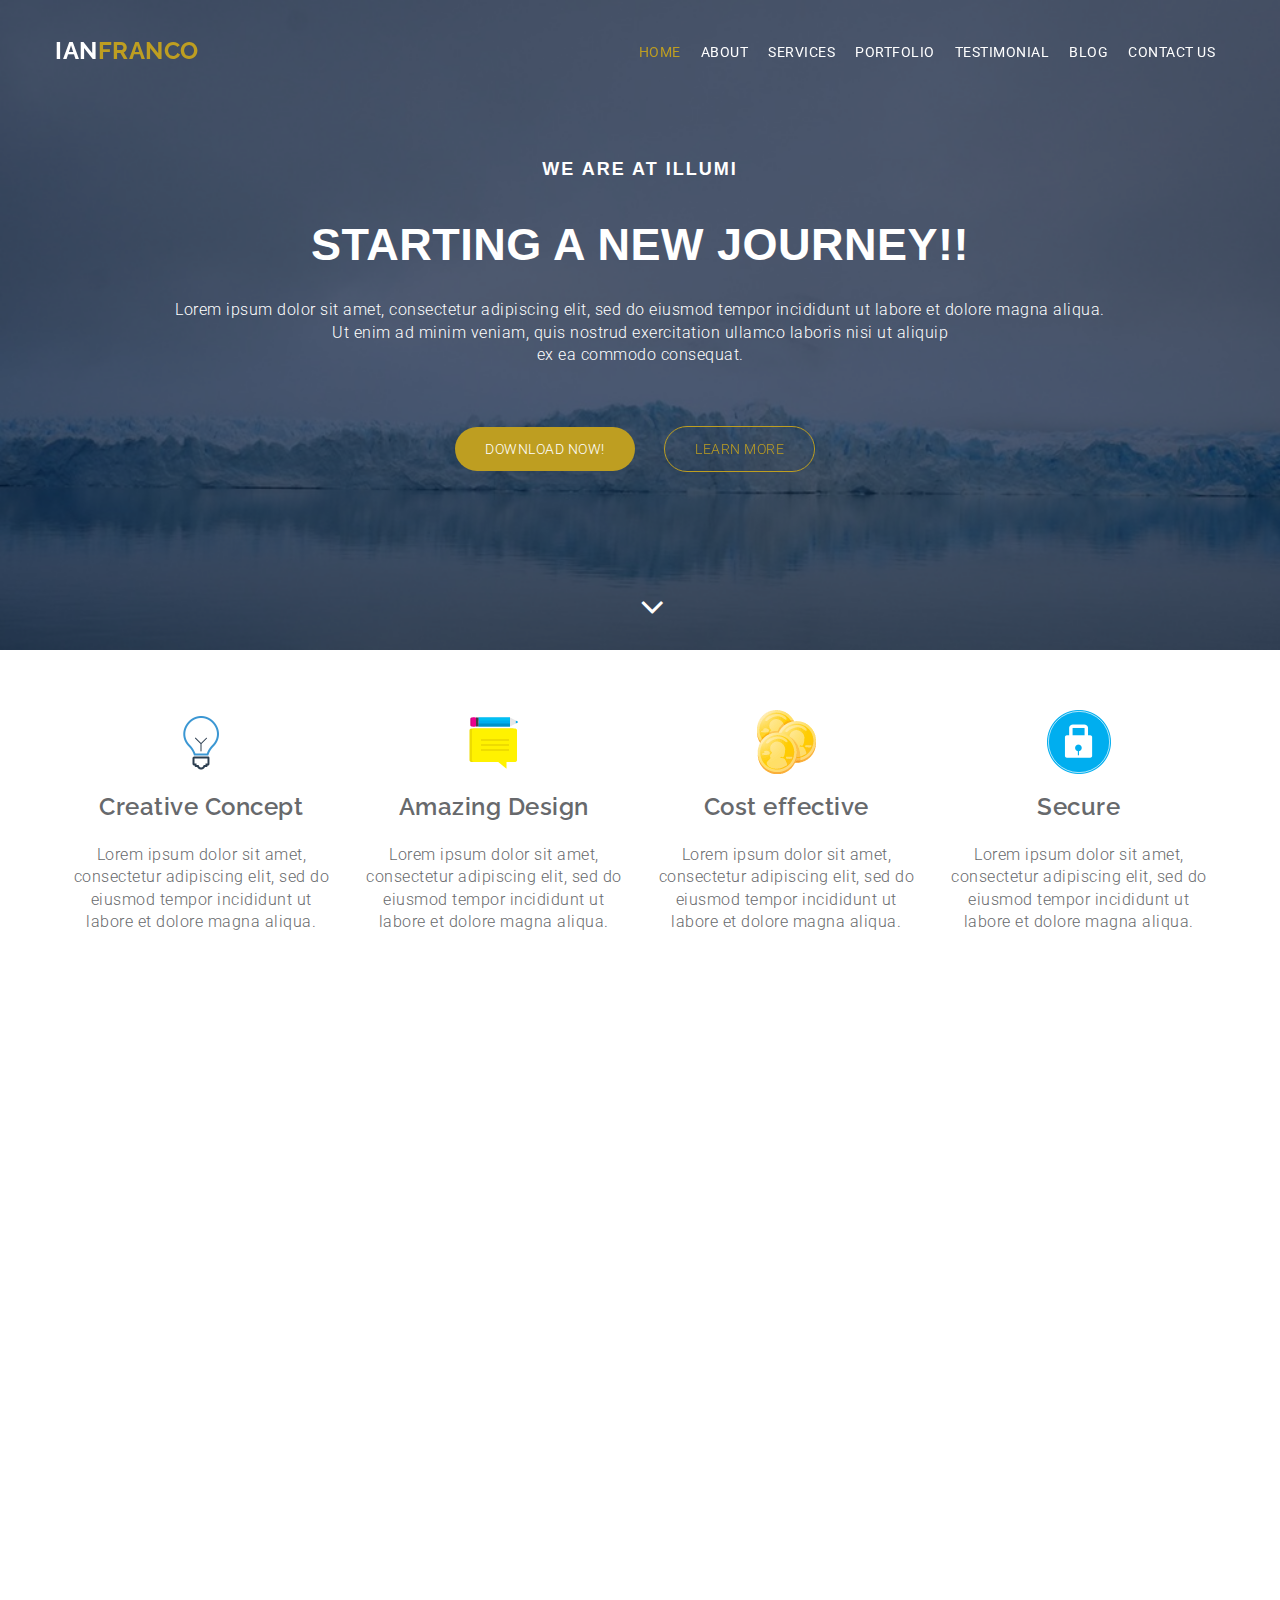
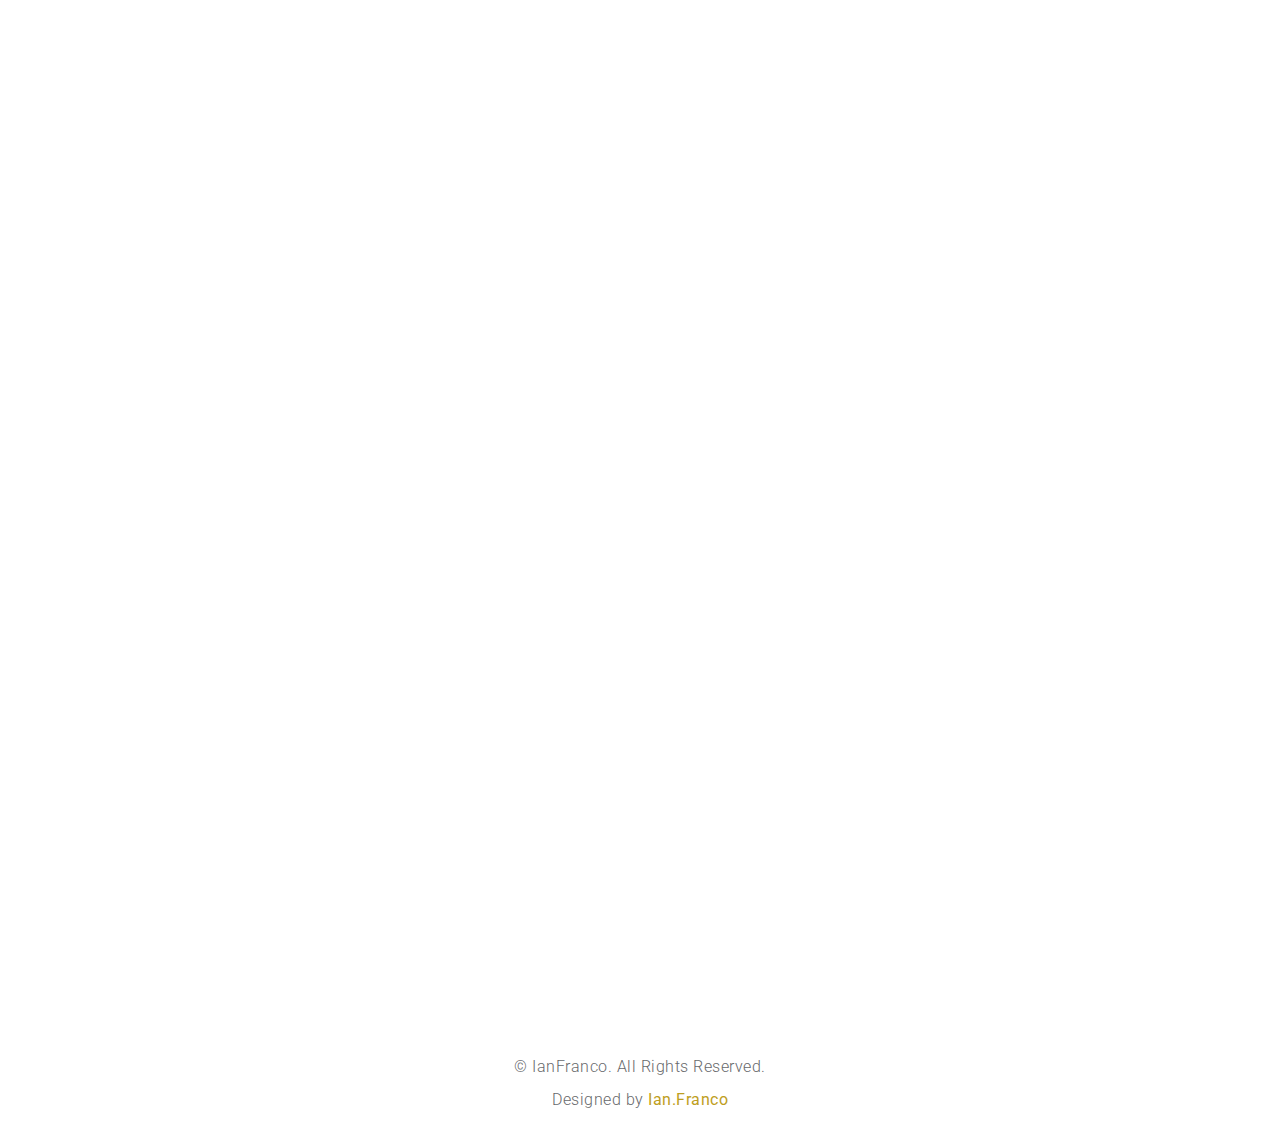
==== index.html @ 3756b863 "Se agrega el proyecto" ====
<!DOCTYPE html>
<html lang="en">

<head>
  <meta charset="utf-8">
  <meta name="viewport" content="width=device-width, initial-scale=1">
  <title>PLANTILLA | WEB 66</title>
  <meta name="description" content="">
  <meta name="keywords" content="">

  
  <meta property="og:title" content="">
  <meta property="og:image" content="">
  <meta property="og:url" content="">
  <meta property="og:site_name" content="">
  <meta property="og:description" content="">

  <!-- Twitter Cards integration: https://dev.twitter.com/cards/  -->
  <meta name="twitter:card" content="summary">
  <meta name="twitter:site" content="">
  <meta name="twitter:title" content="">
  <meta name="twitter:description" content="">
  <meta name="twitter:image" content="">

  <link rel="stylesheet" type="text/css" href="https://fonts.googleapis.com/css?family=Roboto:400,300|Raleway:300,400,900,700italic,700,300,600">
  <link rel="stylesheet" type="text/css" href="css/jquery.bxslider.css">
  <link rel="stylesheet" type="text/css" href="css/font-awesome.min.css">
  <link rel="stylesheet" type="text/css" href="css/bootstrap.min.css">
  <link rel="stylesheet" type="text/css" href="css/animate.css">
  <link rel="stylesheet" type="text/css" href="css/style.css">
 
</head>

<body>

  <div class="loader"></div>
  <div id="myDiv">
    <!--HEADER-->
    <div class="header">
      <div class="bg-color">
        <header id="main-header">
          <nav class="navbar navbar-default navbar-fixed-top">
            <div class="container">
              <div class="navbar-header">
                <button type="button" class="navbar-toggle" data-toggle="collapse" data-target="#myNavbar">
                <span class="icon-bar"></span>
                <span class="icon-bar"></span>
                <span class="icon-bar"></span>
              </button>
                <a class="navbar-brand" href="#">Ian<span class="logo-dec">Franco</span></a>
              </div>
              <div class="collapse navbar-collapse" id="myNavbar">
                <ul class="nav navbar-nav navbar-right">
                  <li class="active"><a href="#main-header">Home</a></li>
                  <li class=""><a href="#feature">About</a></li>
                  <li class=""><a href="#service">Services</a></li>
                  <li class=""><a href="#portfolio">Portfolio</a></li>
                  <li class=""><a href="#testimonial">Testimonial</a></li>
                  <li class=""><a href="#blog">Blog</a></li>
                  <li class=""><a href="#contact">Contact Us</a></li>
                </ul>
              </div>
            </div>
          </nav>
        </header>
        <div class="wrapper">
          <div class="container">
            <div class="row">
              <div class="banner-info text-center wow fadeIn delay-05s">
                <h1 class="bnr-title">We are at illu<span>MI</span></h1>
                <h2 class="bnr-sub-title">Starting a new journey!!</h2>
                <p class="bnr-para">Lorem ipsum dolor sit amet, consectetur adipiscing elit, sed do eiusmod tempor incididunt ut labore et dolore magna aliqua.<br> Ut enim ad minim veniam, quis nostrud exercitation ullamco laboris nisi ut aliquip <br>ex ea commodo consequat.</p>
                <div class="brn-btn">
                  <a href="#" class="btn btn-download">Download now!</a>
                  <a href="#" class="btn btn-more">Learn More</a>
                </div>
                <div class="overlay-detail">
                  <a href="#feature"><i class="fa fa-angle-down"></i></a>
                </div>
              </div>
            </div>
          </div>
        </div>
      </div>
    </div>
    <!--/ HEADER-->
    <!---->
    <section id="feature" class="section-padding wow fadeIn delay-05s">
      <div class="container">
        <div class="row">
          <div class="col-md-3 col-sm-6 col-xs-12">
            <div class="wrap-item text-center">
              <div class="item-img">
                <img src="img/ser01.png">
              </div>
              <h3 class="pad-bt15">Creative Concept</h3>
              <p>Lorem ipsum dolor sit amet, consectetur adipiscing elit, sed do eiusmod tempor incididunt ut labore et dolore magna aliqua.</p>
            </div>
          </div>
          <div class="col-md-3 col-sm-6 col-xs-12">
            <div class="wrap-item text-center">
              <div class="item-img">
                <img src="img/ser02.png">
              </div>
              <h3 class="pad-bt15">Amazing Design</h3>
              <p>Lorem ipsum dolor sit amet, consectetur adipiscing elit, sed do eiusmod tempor incididunt ut labore et dolore magna aliqua.</p>
            </div>
          </div>
          <div class="col-md-3 col-sm-6 col-xs-12">
            <div class="wrap-item text-center">
              <div class="item-img">
                <img src="img/ser03.png">
              </div>
              <h3 class="pad-bt15">Cost effective</h3>
              <p>Lorem ipsum dolor sit amet, consectetur adipiscing elit, sed do eiusmod tempor incididunt ut labore et dolore magna aliqua.</p>
            </div>
          </div>
          <div class="col-md-3 col-sm-6 col-xs-12">
            <div class="wrap-item text-center">
              <div class="item-img">
                <img src="img/ser04.png">
              </div>
              <h3 class="pad-bt15">Secure</h3>
              <p>Lorem ipsum dolor sit amet, consectetur adipiscing elit, sed do eiusmod tempor incididunt ut labore et dolore magna aliqua.</p>
            </div>
          </div>
        </div>
      </div>
    </section>
    <!---->
    <!---->
    <section id="service" class="section-padding wow fadeInUp delay-05s">
      <div class="container">
        <div class="row">
          <div class="col-md-12 text-center">
            <h2 class="service-title pad-bt15">What We Do?</h2>
            <p class="sub-title pad-bt15">Lorem ipsum dolor sit amet, consectetur adipiscing elit, sed do eiusmod<br>tempor incididunt ut labore et dolore magna aliqua.</p>
            <hr class="bottom-line">
          </div>
          <div class="col-md-3 col-sm-6 col-xs-12">
            <div class="service-item">
              <h3><span>D</span>esign And Developement</h3>
              <p>Lorem ipsum dolor sit amet, consectetur adipiscing elit, sed do eiusmod tempor incididunt ut labore et dolore magna aliqua.</p>
              <a href="">learn more...</a>
            </div>
          </div>
          <div class="col-md-3 col-sm-6 col-xs-12">
            <div class="service-item">
              <h3><span>W</span>ebsite Maintenance</h3>
              <p>Lorem ipsum dolor sit amet, consectetur adipiscing elit, sed do eiusmod tempor incididunt ut labore et dolore magna aliqua.</p>
              <a href="">learn more...</a>
            </div>
          </div>
          <div class="col-md-3 col-sm-6 col-xs-12">
            <div class="service-item">
              <h3><span>S</span>eo Optimization</h3>
              <p>Lorem ipsum dolor sit amet, consectetur adipiscing elit, sed do eiusmod tempor incididunt ut labore et dolore magna aliqua.</p>
              <a href="">learn more...</a>
            </div>
          </div>
          <div class="col-md-3 col-sm-6 col-xs-12">
            <div class="service-item">
              <h3><span>D</span>igital Marketing</h3>
              <p>Lorem ipsum dolor sit amet, consectetur adipiscing elit, sed do eiusmod tempor incididunt ut labore et dolore magna aliqua.</p>
              <a href="">Learn more...</a>
            </div>
          </div>
        </div>
      </div>
    </section>
    <!---->
    <!---->
    <!---->
    <!---->
    <section id="portfolio" class="section-padding wow fadeInUp delay-05s">
      <div class="container">
        <div class="row">
          <div class="col-md-12 text-center">
            <h2 class="service-title pad-bt15">Our Recent Works</h2>
            <p class="sub-title pad-bt15">Lorem ipsum dolor sit amet, consectetur adipiscing elit, sed do eiusmod<br>tempor incididunt ut labore et dolore magna aliqua.</p>
            <hr class="bottom-line">
          </div>
          <div class="col-md-4 col-sm-6 col-xs-12 portfolio-item padding-right-zero mr-btn-15">
            <figure>
              <img src="img/port01.jpg" class="img-responsive">
              <figcaption>
                <h2>Project For Everyone</h2>
                <p>Lorem ipsum dolor sit amet, consectetur adipiscing elit, sed do eiusmod tempor incididunt ut labore et dolore magna aliqua. Ut enim ad minim veniam, quis nost.</p>
              </figcaption>
            </figure>
          </div>
          <div class="col-md-4 col-sm-6 col-xs-12 portfolio-item padding-right-zero mr-btn-15">
            <figure>
              <img src="img/port02.jpg" class="img-responsive">
              <figcaption>
                <h2>Project For Everyone</h2>
                <p>Lorem ipsum dolor sit amet, consectetur adipiscing elit, sed do eiusmod tempor incididunt ut labore et dolore magna aliqua. Ut enim ad minim veniam, quis nost.</p>
              </figcaption>
            </figure>
          </div>
          <div class="col-md-4 col-sm-6 col-xs-12 portfolio-item padding-right-zero mr-btn-15">
            <figure>
              <img src="img/port03.jpg" class="img-responsive">
              <figcaption>
                <h2>Project For Everyone</h2>
                <p>Lorem ipsum dolor sit amet, consectetur adipiscing elit, sed do eiusmod tempor incididunt ut labore et dolore magna aliqua. Ut enim ad minim veniam, quis nost.</p>
              </figcaption>
            </figure>
          </div>
          <div class="col-md-4 col-sm-6 col-xs-12 portfolio-item padding-right-zero mr-btn-15">
            <figure>
              <img src="img/port04.jpg" class="img-responsive">
              <figcaption>
                <h2>Project For Everyone</h2>
                <p>Lorem ipsum dolor sit amet, consectetur adipiscing elit, sed do eiusmod tempor incididunt ut labore et dolore magna aliqua. Ut enim ad minim veniam, quis nost.</p>
              </figcaption>
            </figure>
          </div>
          <div class="col-md-4 col-sm-6 col-xs-12 portfolio-item padding-right-zero mr-btn-15">
            <figure>
              <img src="img/port05.jpg" class="img-responsive">
              <figcaption>
                <h2>Project For Everyone</h2>
                <p>Lorem ipsum dolor sit amet, consectetur adipiscing elit, sed do eiusmod tempor incididunt ut labore et dolore magna aliqua. Ut enim ad minim veniam, quis nost.</p>
              </figcaption>
            </figure>
          </div>
          <div class="col-md-4 col-sm-6 col-xs-12 portfolio-item padding-right-zero mr-btn-15">
            <figure>
              <img src="img/port06.jpg" class="img-responsive">
              <figcaption>
                <h2>Project For Everyone</h2>
                <p>Lorem ipsum dolor sit amet, consectetur adipiscing elit, sed do eiusmod tempor incididunt ut labore et dolore magna aliqua. Ut enim ad minim veniam, quis nost.</p>
              </figcaption>
            </figure>
          </div>
        </div>
      </div>
    </section>
    <!---->
    <!---->
    <section id="testimonial" class="wow fadeInUp delay-05s">
      <div class="bg-testicolor">
        <div class="container section-padding">
          <div class="row">
            <div class="testimonial-item">
              <ul class="bxslider">
                <li>
                  <blockquote>
                    <img src="img/thumb.png" class="img-responsive">
                    <p>Come a day there won't be room for naughty men like us to slip about at all. This job goes south, there well may not be another. </p>
                  </blockquote>
                  <small>Shaun Paul, Client</small>
                </li>
                <li>
                  <blockquote>
                    <img src="img/thumb.png" class="img-responsive">
                    <p>So here is us, on the raggedy edge. Don't push me, and I won't push you. </p>
                  </blockquote>
                  <small>Marry Smith, Client</small>
                </li>
                <li>
                  <blockquote>
                    <img src="img/thumb.png" class="img-responsive">
                    <p>Come a day there won't be room for naughty men like us to slip about at all. This job goes south, there well may not be another.</p>
                  </blockquote>
                  <small>Vivek Singh, Client</small>
                </li>
                <li>
                  <blockquote>
                    <img src="img/thumb.png" class="img-responsive">
                    <p>So here is us, on the raggedy edge. Don't push me, and I won't push you.</p>
                  </blockquote>
                  <small>John Doe, Client</small>
                </li>
              </ul>
            </div>
          </div>
        </div>
      </div>
    </section>
    <!---->
    <section id="blog" class="section-padding wow fadeInUp delay-05s">
      <div class="container">
        <div class="row">
          <div class="col-md-12 text-center">
            <h2 class="service-title pad-bt15">Latest from our blog</h2>
            <p class="sub-title pad-bt15">Lorem ipsum dolor sit amet, consectetur adipiscing elit, sed do eiusmod<br>tempor incididunt ut labore et dolore magna aliqua.</p>
            <hr class="bottom-line">
          </div>
          <div class="col-md-4 col-sm-6 col-xs-12">
            <div class="blog-sec">
              <div class="blog-img">
                <a href="">
                  <img src="img/blog01.jpg" class="img-responsive">
                </a>
              </div>
              <div class="blog-info">
                <h2>This is Lorem ipsum heading.</h2>
                <div class="blog-comment">
                  <p>Posted In: <span>Legal Advice</span></p>
                  <p>
                    <span><a href="#"><i class="fa fa-comments"></i></a> 15</span>
                    <span><a href="#"><i class="fa fa-eye"></i></a> 11</span></p>
                </div>
                <p>We cannot expect people to have respect for laws and orders until we teach respect to those we have entrusted to enforce those laws all the time. we always want to help people cordially.</p>
                <a href="" class="read-more">Read more →</a>
              </div>
            </div>
          </div>
          <div class="col-md-4 col-sm-6 col-xs-12">
            <div class="blog-sec">
              <div class="blog-img">
                <a href="">
                  <img src="img/blog02.jpg" class="img-responsive">
                </a>
              </div>
              <div class="blog-info">
                <h2>This is Lorem ipsum heading.</h2>
                <div class="blog-comment">
                  <p>Posted In: <span>Legal Advice</span></p>
                  <p>
                    <span><a href="#"><i class="fa fa-comments"></i></a> 15</span>
                    <span><a href="#"><i class="fa fa-eye"></i></a> 11</span></p>
                </div>
                <p>We cannot expect people to have respect for laws and orders until we teach respect to those we have entrusted to enforce those laws all the time. we always want to help people cordially.</p>
                <a href="" class="read-more">Read more →</a>
              </div>
            </div>
          </div>
          <div class="col-md-4 col-sm-6 col-xs-12">
            <div class="blog-sec">
              <div class="blog-img">
                <a href="">
                  <img src="img/blog03.jpg" class="img-responsive">
                </a>
              </div>
              <div class="blog-info">
                <h2>This is Lorem ipsum heading.</h2>
                <div class="blog-comment">
                  <p>Posted In: <span>Legal Advice</span></p>
                  <p>
                    <span><a href="#"><i class="fa fa-comments"></i></a> 15</span>
                    <span><a href="#"><i class="fa fa-eye"></i></a> 11</span></p>
                </div>
                <p>We cannot expect people to have respect for laws and orders until we teach respect to those we have entrusted to enforce those laws all the time. we always want to help people cordially.</p>
                <a href="" class="read-more">Read more →</a>
              </div>
            </div>
          </div>
        </div>
      </div>
    </section>
    <!---->
    <section id="contact" class="section-padding wow fadeInUp delay-05s">
      <div class="container">
        <div class="row">
          <div class="col-md-12 text-center white">
            <h2 class="service-title pad-bt15">Keep in touch with us</h2>
            <p class="sub-title pad-bt15">Lorem ipsum dolor sit amet, consectetur adipiscing elit, sed do eiusmod<br>tempor incididunt ut labore et dolore magna aliqua.</p>
            <hr class="bottom-line white-bg">
          </div>
          <div class="col-md-6 col-sm-6 col-xs-12">
            <div class="loction-info white">
              <p><i class="fa fa-map-marker fa-fw pull-left fa-2x"></i>A99 Adam Street<br>Texas, TX 555072</p>
              <p><i class="fa fa-envelope-o fa-fw pull-left fa-2x"></i>cosnsultas@illumi.com</p>
              <p><i class="fa fa-phone fa-fw pull-left fa-2x"></i>+41 5787 2323</p>
            </div>
          </div>
          <div class="col-md-6 col-sm-6 col-xs-12">
            <div class="contact-form">
              <div id="sendmessage">Your message has been sent. Thank you!</div>
              <div id="errormessage"></div>
              <form action="" method="post" role="form" class="contactForm">
                <div class="col-md-6 padding-right-zero">
                  <div class="form-group">
                    <input type="text" name="name" class="form-control" id="name" placeholder="Your Name" data-rule="minlen:4" data-msg="Please enter at least 4 chars" />
                    <div class="validation"></div>
                  </div>
                </div>
                <div class="col-md-6">
                  <div class="form-group">
                    <input type="email" class="form-control" name="email" id="email" placeholder="Your Email" data-rule="email" data-msg="Please enter a valid email" />
                    <div class="validation"></div>
                  </div>
                </div>
                <div class="col-md-12">
                  <div class="form-group">
                    <input type="text" class="form-control" name="subject" id="subject" placeholder="Subject" data-rule="minlen:4" data-msg="Please enter at least 8 chars of subject" />
                    <div class="validation"></div>
                  </div>
                </div>
                <div class="col-md-12">
                  <div class="form-group">
                    <textarea class="form-control" name="message" rows="5" data-rule="required" data-msg="Please write something for us" placeholder="Message"></textarea>
                    <div class="validation"></div>
                  </div>
                  <button type="submit" class="btn btn-primary btn-submit">SEND NOW</button>
                </div>
              </form>

            </div>
          </div>
        </div>
      </div>
    </section>
    <!---->
    <!---->
    <footer id="footer">
      <div class="container">
        <div class="row text-center">
          <p>&copy; IanFranco. All Rights Reserved.</p>
          <div class="credits">
        
            Designed by <a href="https://www.instagram.com/ian.franco._/">Ian.Franco</a>
          </div>
        </div>
      </div>
    </footer>
    <!---->
  </div>
  <script src="js/jquery.min.js"></script>
  <script src="js/jquery.easing.min.js"></script>
  <script src="js/bootstrap.min.js"></script>
  <script src="js/wow.js"></script>
  <script src="js/jquery.bxslider.min.js"></script>
  <script src="js/custom.js"></script>
  <script src="contactform/contactform.js"></script>

</body>
</html>
---- css/style.css ----
body {
	line-height: 1.4;
	font-family: 'Roboto', sans-serif;
    color: #67696c;
    font-size: 16px;
    font-weight: 300;
    letter-spacing: 0.5px;
    overflow-x: hidden;
}
ol, ul {
	list-style: none;
}
blockquote, q {
	quotes: none;
}
blockquote:before, blockquote:after,
q:before, q:after {
	content: '';
	content: none;
}
table {
	border-collapse: collapse;
	border-spacing: 0;
}
h1, h2, h3, h4, h5, h6{
    font-family: 'Raleway', sans-serif;
    font-weight: 600;
}
.section-padding
{
    padding: 60px 0px;
}
#loader {
  position: absolute;
  left: 50%;
  top: 50%;
  z-index: 1;
  width: 150px;
  height: 150px;
  margin: -75px 0 0 -75px;
  border: 16px solid #f3f3f3;
  border-radius: 50%;
  border-top: 16px solid #3498db;
  width: 120px;
  height: 120px;
  -webkit-animation: spin 2s linear infinite;
  animation: spin 2s linear infinite;
}

@-webkit-keyframes spin {
  0% { -webkit-transform: rotate(0deg); }
  100% { -webkit-transform: rotate(360deg); }
}

@keyframes spin {
  0% { transform: rotate(0deg); }
  100% { transform: rotate(360deg); }
}

/* Add animation to "page content" */
.animate-bottom {
  position: relative;
  -webkit-animation-name: animatebottom;
  -webkit-animation-duration: 1s;
  animation-name: animatebottom;
  animation-duration: 1s
}

@-webkit-keyframes animatebottom {
  from { bottom:-100px; opacity:0 } 
  to { bottom:0px; opacity:1 }
}

@keyframes animatebottom { 
  from{ bottom:-100px; opacity:0 } 
  to{ bottom:0; opacity:1 }
}

/***********************************
************************************
HEADER 
************************************
***********************************/
.header{
    background: url('../img/bg-banner02.jpg') no-repeat fixed;
    background-size: cover;
    min-height: 650px;
    position: relative;
}
.bg-color
{
    background-color: rgba(0, 0, 0, 0.5);
    min-height: 650px;
}
#main-header
{
}
.navbar-default {
    background-color: transparent;
    border:0px;
    padding: 20px 0; 
    transition: all 0.3s;
}

.navbar-default .navbar-brand:focus, .navbar-default .navbar-brand:hover
{
    color: #002F2F;
}

.top-nav-collapse {
    padding: 0; 
    background: rgba(64,75,97, 0.9);
}

.logo-dec
{
    color: #be9e21;
}
.navbar-default .navbar-brand {
    color: #fff;
    font-family: 'Raleway', sans-serif;
    font-weight: 700;
}
.navbar-default .navbar-brand:hover, .navbar-default .navbar-brand:focus
{
    color: #fff;
}
.navbar-brand {
    padding: 0px;
    font-size: 24px;
    text-transform: uppercase;
    padding: 15px 0px;
    margin-top: 6px;
}
.navbar-default .navbar-nav > li > a
{
    padding: 5px 10px;
    font-size: 14px;
    line-height: 54px;
    font-weight: 400;
    text-transform: uppercase;
    background: transparent;
    color: #fff;
    -webkit-transition: color 0.2s ease-out;
    transition: color 0.2s ease-out;
}
.navbar-default .navbar-nav > .active > a, .navbar-default .navbar-nav > .active > a:focus, .navbar-default .navbar-nav > .active > a:hover {
    color: #be9e21;
    background-color: transparent;
}
.navbar-default .navbar-nav > li > a:focus, .navbar-default .navbar-nav > li > a:hover {
    background-color: transparent;
    color: #be9e21;
}
.banner-info
{
    padding-top: 140px;
    color: #fff;
}
.bnr-title, .bnr-sub-title
{
    font-family: 'Fira Sans', sans-serif;
}
h1.bnr-title
{
    font-size: 18px;
    text-transform: uppercase;
    letter-spacing: 2px;
}
h2.bnr-sub-title
{
    font-size: 45px;
    text-transform: uppercase;
    padding: 20px 0px;
    font-weight: 700;
}
.bnr-para
{
    font-weight: 300;
}
.btn-download, .btn-more, .btn-download:hover, .btn-download:focus, .btn-more:focus
{
    text-transform: uppercase;
    margin-top: 50px;
    color: #fff;
    border: 0;
    font-size: 14px;
    font-weight: 300;
    line-height: 24px;
    padding: 10px 30px;
    border-radius: 60px;
    margin: 50px 10px 0 0;
    outline: none !important;
    -webkit-backface-visibility: hidden;
    backface-visibility: hidden;
    transition: all 0.3s;
}


.btn-download
{
    background-color: #be9e21;
}
.btn-more, .btn-more:focus
{
    margin-left: 15px;
    border: 1px solid #be9e21;
    color: #be9e21;
}

.btn-more:hover {
    background: #be9e21;
    color: #fff;
}

.overlay-detail a i{
   text-align: center;
   position: absolute;
   bottom: 25px;
   font-size: 38px;
   color: #fff;
}
/***********************************
************************************
features
************************************
***********************************/
.title, .service-title
{
    font-family: 'Fira Sans', sans-serif;
    font-size: 35px;
    text-transform: uppercase;
}
.item-img
{
    margin-bottom: 15px;
}
.sub-title
{
    font-size: 20px;
}
.bottom-line
{
    margin-top: 20px;
    margin-bottom: 40px;
    border: 0;
    border-top: 0px;
    height: 3px;
    width: 40px;
    background-color: #BE9E21;
}
.wrap-item h3 {
    font-size: 24px;
    line-height: 25px;
}
.pad-bt15 {
    padding-bottom: 15px;
}
.sec-sub-title
{
    padding-top: 30px;
}
.sec-sub-title {
    font-size: 16px;
    font-weight: bold;
    color: #002F2F;
    text-transform: uppercase;
    margin: 25px 0px;
    line-height: 1.7;
}
#service
{
    background-color: #F3F4F8;
}
ul.service-list li i
{
    color: #002F2F;
    padding-right: 10px;
}
.learn-more, .learn-more:hover, .learn-more:focus {
    height: 50px;
    width: 175px;
    background: #046380;
    display: inline-block;
    text-align: center;
    color: #ffffff;
    line-height: 50px;
    text-transform: uppercase;
    font-size: 16px;
    text-decoration: none;
    margin-right: 10px;
    margin-top: 45px;
    text-decoration: none;
    transition: all 0.3s;
    -webkit-transition: all 0.3s;
}
.visit-portfolio, .visit-portfolio:hover, .visit-portfolio:focus {
    height: 50px;
    width: 175px;
    display: inline-block;
    text-align: center;
    color: #495376;
    line-height: 50px;
    text-transform: uppercase;
    font-size: 16px;
    text-decoration: none;
    border: 1px solid #838aa1;
    margin-top: 45px;
    transition: all 0.3s;
    -webkit-transition: all 0.3s;
}
.bx-wrapper img {
    width: 70px;
    display: inline-block;
    border-radius: 50%;
    border: 5px solid #fff;
    margin-bottom: 15px;
}
.service-item h3 span
{
    opacity: 0.7;
    font-size: 75px;
    line-height: 1;
    text-transform: uppercase;
    letter-spacing: -5px;
    font-weight: 900;
    padding-right: 6px;
}
.service-item h3
{
    font-weight: 700;
}
.service-item p
{
    opacity: 0.6;
    color: inherit;
    padding: 10px 0px;
}
.service-item a
{
    color: #be9e21;
}
.mr-btn-15
{
    margin-bottom: 15px;
}
.padding-right-zero
{
    padding-right: 0px !important;
}
.bx-wrapper {
    margin: 0 auto 35px;
}
.portfolio-item
{
    position:relative;
    overflow:hidden;
}
.portfolio-item figure
{
    margin:0;
    padding:0;
    position:relative;
    cursor:pointer;
}
.portfolio-item figure img {
    display:block;
    position:relative;
    z-index:10;
    margin:-15px 0
}
.portfolio-item figure figcaption {
    display:block;
    position:absolute;
    z-index:5;
    -webkit-box-sizing:border-box;
    -moz-box-sizing:border-box;
    box-sizing:border-box
}
.portfolio-item figure h2 {
    font-family: 'Fira Sans', sans-serif;
    color:#fff;
    font-size:20px;
    text-align:left;
    padding-bottom:15px;
}
.portfolio-item figure p {
    display:block;
    line-height:18px;
    margin:0;
    color:#fff;
    text-align:left
}
.portfolio-item figure figcaption {
    top:0;
    left:0;
    width:100%;
    height:100%;
    padding: 59px 30px;
    background-color: #BE9E21;
    backface-visibility:hidden;
    -webkit-transform:rotateY(-180deg);
    -moz-transform:rotateY(-180deg);
    transform:rotateY(-180deg);
    -webkit-transition:all .5s;
    -moz-transition:all .5s;
    transition:all .5s;
    text-align: center;
}
.portfolio-item figure img {
    backface-visibility:hidden;
    -webkit-transition:all .5s;
    -moz-transition:all .5s;
    transition:all .5s
}
.portfolio-item figure:hover img,figure.hover img {
    -webkit-transform:rotateY(180deg);
    -moz-transform:rotateY(180deg);
    transform:rotateY(180deg)
}
.portfolio-item figure:hover figcaption,figure.hover figcaption {
    -webkit-transform:rotateY(0);
    -moz-transform:rotateY(0);
    transform:rotateY(0)
}
/***********************************
************************************
TESTIMONIAL
************************************
***********************************/
#testimonial
{
    background: url('../img/bg.jpg') no-repeat;
    background-size: cover;
    min-height: 390px;
}
.bg-testicolor{
    background-color: RGBA(73, 84, 105, 0.61);
    min-height: 390px;
}
.white
{
    color: #fff !important;
}
.testimonial-item ul li blockquote {
    font-size: 18px;
    line-height: 32px;
    color: #fff;
    font-weight: 300;
    text-shadow: 1px 1px 2px #333;
    text-align: center;
    display: inline-block;
    width: 100%;
    margin: 20px 0;
    padding: 0 80px;
    position: relative;
    border: 0;
}
.testimonial-item ul li  small {
    font-size: 16px;
    color: #fff;
    font-weight: 400;
    text-shadow: 1px 1px 2px #333;
    text-align: center;
    display: inline-block;
    width: 100%;
}
.bx-viewport
{
    height: 235px !important;
    background-color: transparent !important;
    border: 0px none !important;
    box-shadow: none !important;
}
.testimonial-item ul li blockquote::before {
    content: '“';
    left: 30px;
}
.testimonial-item ul li blockquote::before, .testimonial-item ul li blockquote::after {
    position: absolute;
    font-weight: 300;
    font-size: 3em;
    font-family: Georgia, serif;
    color: #ccc;
    top: 62%;
}
.testimonial-item ul li blockquote::after {
    content: '”';
    right: 30px;
}
/***********************************
************************************
Blog
************************************
***********************************/
.blog-info h2 {
    text-transform: capitalize;
    font-weight: 600;
    font-size: 20px;
    letter-spacing: 1px;
    padding-top: 5px;
}
.blog-comment {
    margin-top: 12px;
    min-height: 30px;
}
.blog-info p, .blog-comment p
{
    color: #949494;
}
.blog-comment p:first-child {
    float: left;
}
.blog-comment p:last-child {
    float: right;
    margin-right: 0;
}
.blog-comment p i
{
    color: #949494;
}
.read-more {
    color: #949494;
    margin-top: 15px;
    display: inline-block;
}
.blog-img
{
    position: relative;
    margin-bottom: 20px;
    overflow: hidden;
}
.blog-img img:hover {
    opacity: 1;
    -webkit-transform: scale(1.05);
    -moz-transform: scale(1.05);
    -ms-transform: scale(1.05);
    -o-transform: scale(1.05);
    transform: scale(1.05);
}
.blog-img img {
    width: 100%;
    opacity: 0.8;
    -webkit-transition: all 0.5s linear;
    -moz-transition: all 0.5s linear;
    -ms-transition: all 0.5s linear;
    -o-transition: all 0.5s linear;
    transition: all 0.5s linear;
}
/***********************************
************************************
contact
************************************
***********************************/
#contact
{
    background-color: rgb(73, 84, 105);
}
.btn-submit, .btn-submit:hover, .btn-submit:focus
{
    background-color: transparent;
    border-radius: 60px;
    color: #be9e21;
    font-weight: 400;
    border: 1px solid #be9e21;
    font-size: 14px;
    padding: 6px 20px;
}
.form-control
{
    background-color: transparent;
    border-radius: 0px;
    color: #be9e21 !important;
    border-color: #be9e21;
}
.form-control:focus {
    border-color: #be9e21;
    outline: 0;
    -webkit-box-shadow: inset 0 1px 1px rgba(0,0,0,.075),0 0 8px rgba(102,175,233,.6);
    box-shadow: inset 0 1px 1px rgba(0,0,0,.075),0 0 8px rgba(102,175,233,.6);
}
.contact-form input.form-control{
    color: #fff;
}

.validation {
    color: red;
    display:none;
    margin: 0 0 20px;
    font-weight:400;
    font-size:13px;
}

#sendmessage {
    color: green;
    border:1px solid green;
    display:none;
    text-align:center;
    padding:15px;
    font-weight:600;
    margin-bottom:15px;
}

#errormessage {
    color: red;
    display:none;
    border:1px solid red;
    text-align:center;
    padding:15px;
    font-weight:600;
    margin-bottom:15px;
}

#sendmessage.show, #errormessage.show, .show {
    display:block;
}

.loction-info p
{
    margin-bottom: 25px;
}
.loction-info p i
{
    color: #be9e21;
}
/***********************************
************************************
contact
************************************
***********************************/
#footer
{
    padding: 20px 0px;
}
.scrollToTop {
    position: fixed;
    bottom: 12px;
    right: 12px;
    width: 42px;
    height: 42px;
    color: #ffffff;
    background: #be9e21;
    font-size: 14px;
    line-height: 42px;
    text-align: center;
    z-index: 100;
    cursor: pointer;
    display: none;
}
.white-bg
{
    background-color: #fff;
}
#footer a{
    color: #be9e21;
    font-weight: 400;
}
/***********************************
************************************
Responsive media queries
************************************
***********************************/
/***********************************
************************************
cta
************************************
***********************************/
.cta {
    background-color: rgb(73, 84, 105);
}
.cta .cta-info {
    
    width: 100%;
    float: left;
    padding: 30px 25px 30px 15px;
    border-radius: 5px;
}
.cta .cta-info .cta-txt h3 {
    font-size: 32px;
    margin-bottom: 10px;
}
.cta .cta-info .cta-btn {
    margin-top: 16px;
    background-color: rgb(190, 158, 33);
    padding: 20px 50px;
    color: #FFF;
    font-size: 22px;
    display: inline-block;
    transition: all 0.5s ease-in 0s;
}
/***********************************
************************************
Responsive media queries
************************************
***********************************/
@media (min-width: 768px) and (max-width: 980px) {
    .service-item, .blog-sec, .wrap-item, .loction-info{
    margin-bottom: 15px;
}
.portfolio-item figure figcaption{
    padding: 55px 30px;
}
.padding-right-zero{
    padding-right: 15px !important;
}
}
@media (min-width: 451px) and (max-width: 767px) {
    .service-item, .blog-sec, .wrap-item, .loction-info{
    margin-bottom: 15px;
}
}
@media (min-width: 20px) and (max-width: 450px) {
.navbar-default .navbar-brand {
    padding-left: 16px;
    margin-top: 0px;
}
.banner-info {
    padding-top: 40px;
}
h1.bnr-title {
    font-size: 16px;
}
h2.bnr-sub-title {
    font-size: 33px;
}
body{
    font-size: 14px;
}
.btn-download, .btn-more, .btn-download:hover, .btn-more:hover, .btn-download:focus, .btn-more:focus {
    font-size: 12px;
    padding: 7px 18px;
}
.wrap-item h3 {
    font-size: 18px;
}
.title, .service-title {
    font-size: 28px;
}
.sub-title {
    font-size: 15px;
}
.service-item, .blog-sec, .wrap-item, .loction-info{
    margin-bottom: 15px;
}
.loction-info{
    padding: 0px 15px;
}
.portfolio-item figure figcaption {
    padding: 30px 30px;
}
.padding-right-zero{
    padding-right: 15px !important;
}
.portfolio-item figure p{
    font-size: 14px;
}
.portfolio-item figure h2{
    font-size: 18px;
}
.testimonial-item ul li blockquote {
    font-size: 14px;
    line-height: 22px;
    margin: 10px 0;
    padding: 0 40px;
}
.navbar-default .navbar-nav > li > a{
    line-height: 22px;
    text-align: center;
}
}
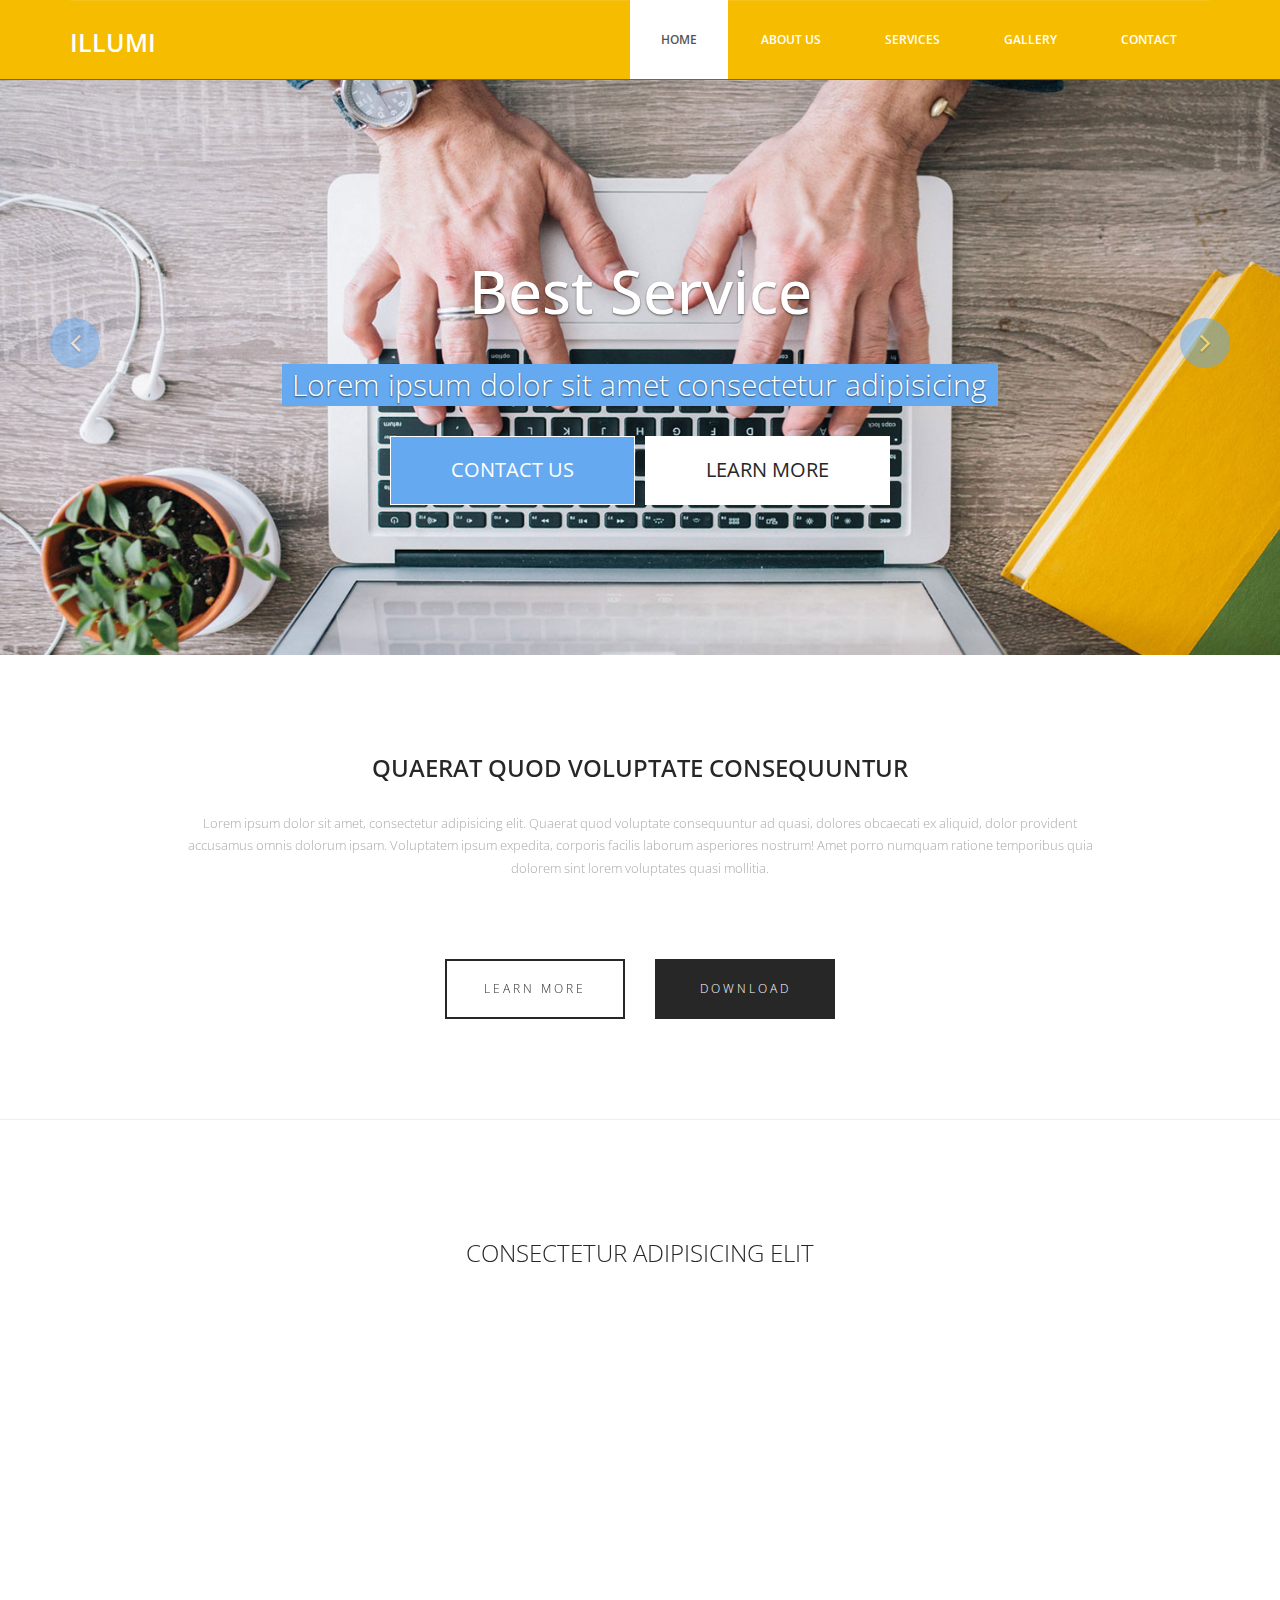
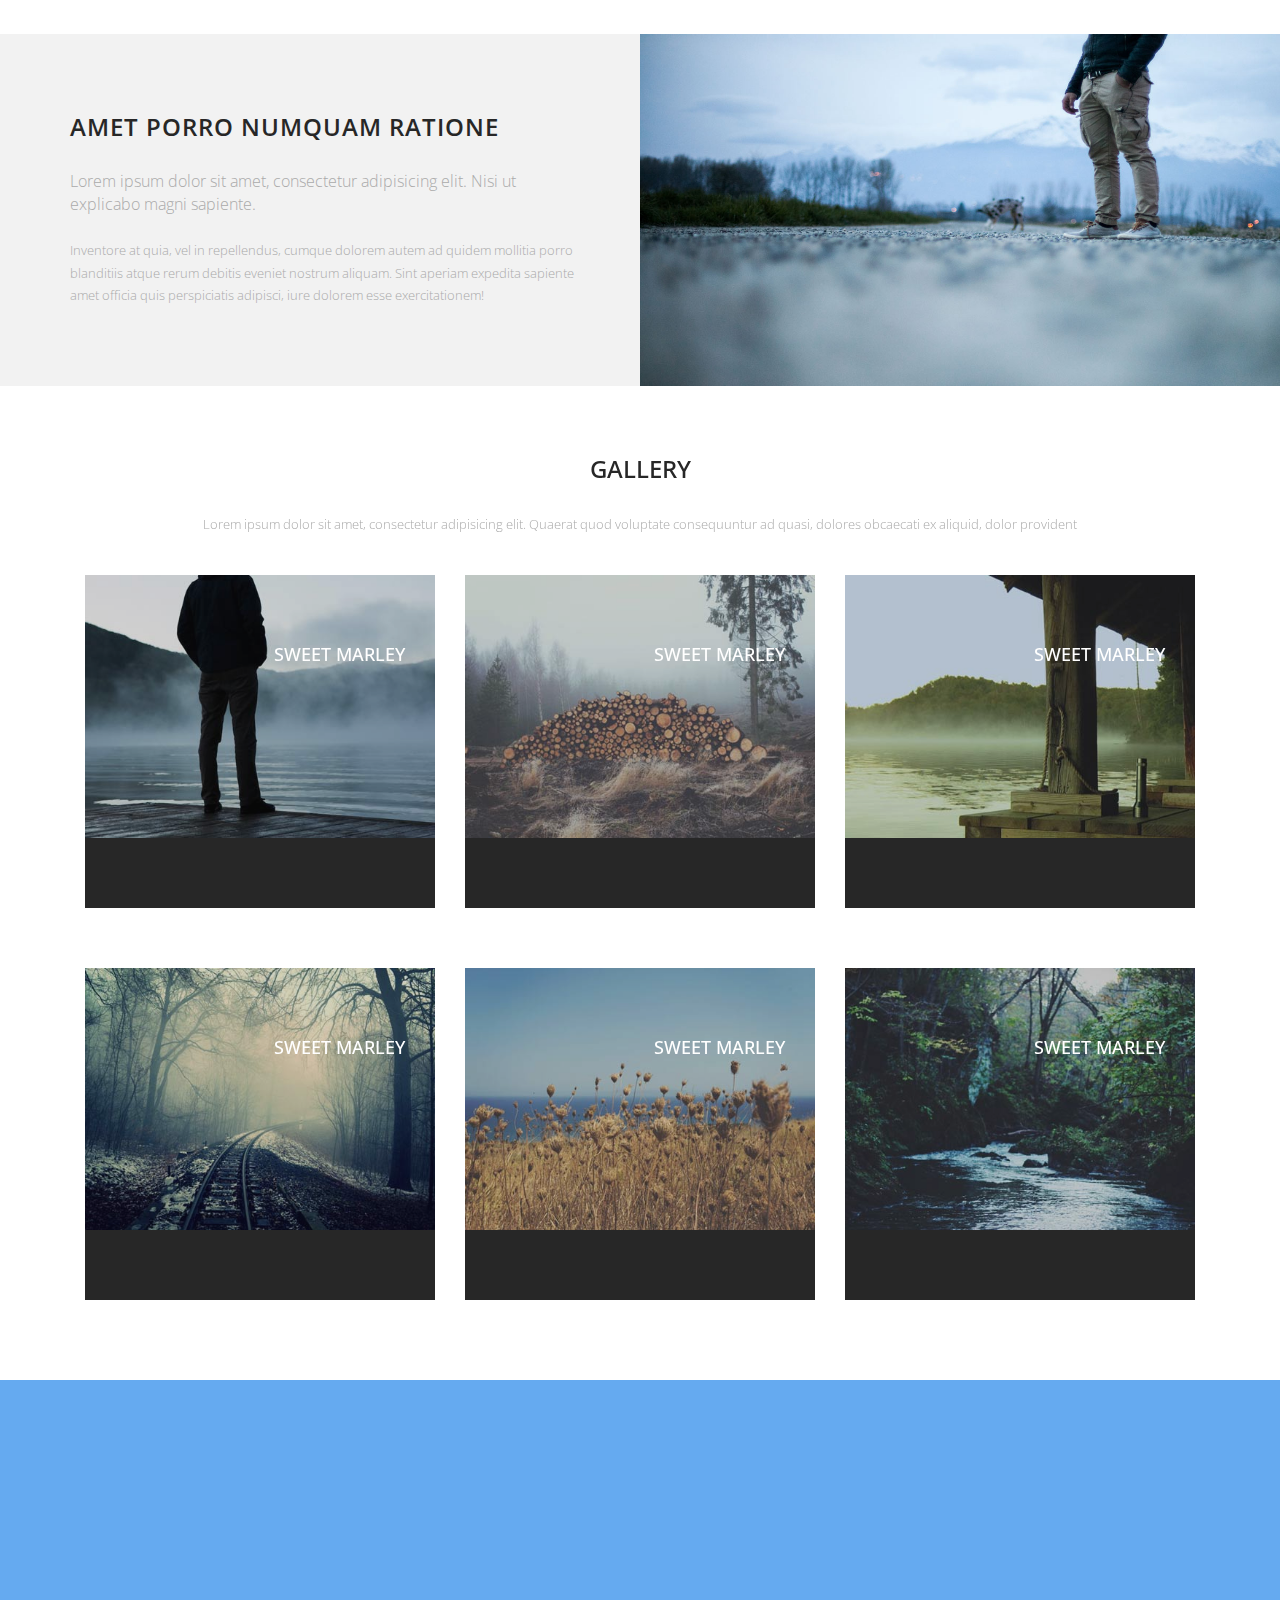
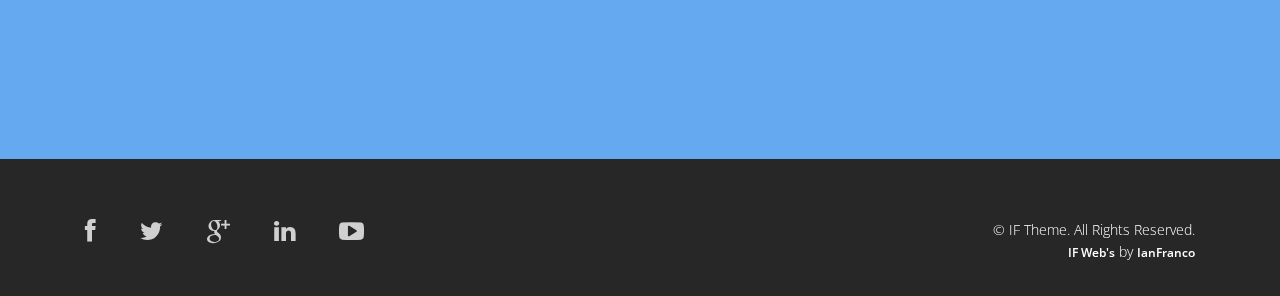
==== commit fc1a1d71: "proyectillumi" ====
--- a/index.html
+++ b/index.html
@@ -3,429 +3,354 @@
 
 <head>
   <meta charset="utf-8">
+  <meta http-equiv="X-UA-Compatible" content="IE=edge">
   <meta name="viewport" content="width=device-width, initial-scale=1">
-  <title>PLANTILLA | WEB 66</title>
-  <meta name="description" content="">
-  <meta name="keywords" content="">
-
-  
-  <meta property="og:title" content="">
-  <meta property="og:image" content="">
-  <meta property="og:url" content="">
-  <meta property="og:site_name" content="">
-  <meta property="og:description" content="">
-
-  <!-- Twitter Cards integration: https://dev.twitter.com/cards/  -->
-  <meta name="twitter:card" content="summary">
-  <meta name="twitter:site" content="">
-  <meta name="twitter:title" content="">
-  <meta name="twitter:description" content="">
-  <meta name="twitter:image" content="">
-
-  <link rel="stylesheet" type="text/css" href="https://fonts.googleapis.com/css?family=Roboto:400,300|Raleway:300,400,900,700italic,700,300,600">
-  <link rel="stylesheet" type="text/css" href="css/jquery.bxslider.css">
-  <link rel="stylesheet" type="text/css" href="css/font-awesome.min.css">
-  <link rel="stylesheet" type="text/css" href="css/bootstrap.min.css">
-  <link rel="stylesheet" type="text/css" href="css/animate.css">
-  <link rel="stylesheet" type="text/css" href="css/style.css">
- 
+  <!-- Las 3 metaetiquetas anteriores * deben * ser lo primero en la cabeza; cualquier otro contenido principal debe venir * después * de estas etiquetas -->
+  <title>PLANTILLA ILLUMI</title>
+
+  <!-- Bootstrap -->
+  <link href="css/bootstrap.min.css" rel="stylesheet">
+  <link rel="stylesheet" href="css/font-awesome.min.css">
+  <link rel="stylesheet" href="css/animate.css">
+  <link href="css/animate.min.css" rel="stylesheet">
+  <link href="css/style.css" rel="stylesheet" />
 </head>
 
 <body>
-
-  <div class="loader"></div>
-  <div id="myDiv">
-    <!--HEADER-->
-    <div class="header">
-      <div class="bg-color">
-        <header id="main-header">
-          <nav class="navbar navbar-default navbar-fixed-top">
-            <div class="container">
-              <div class="navbar-header">
-                <button type="button" class="navbar-toggle" data-toggle="collapse" data-target="#myNavbar">
-                <span class="icon-bar"></span>
-                <span class="icon-bar"></span>
-                <span class="icon-bar"></span>
-              </button>
-                <a class="navbar-brand" href="#">Ian<span class="logo-dec">Franco</span></a>
-              </div>
-              <div class="collapse navbar-collapse" id="myNavbar">
-                <ul class="nav navbar-nav navbar-right">
-                  <li class="active"><a href="#main-header">Home</a></li>
-                  <li class=""><a href="#feature">About</a></li>
-                  <li class=""><a href="#service">Services</a></li>
-                  <li class=""><a href="#portfolio">Portfolio</a></li>
-                  <li class=""><a href="#testimonial">Testimonial</a></li>
-                  <li class=""><a href="#blog">Blog</a></li>
-                  <li class=""><a href="#contact">Contact Us</a></li>
-                </ul>
+  <header id="header">
+    <nav class="navbar navbar-default navbar-static-top" role="banner">
+      <div class="container">
+        <div class="navbar-header">
+          <button type="button" class="navbar-toggle" data-toggle="collapse" data-target=".navbar-collapse">
+                        <span class="sr-only">Toggle navigation</span>
+                        <span class="icon-bar"></span>
+                        <span class="icon-bar"></span>
+                        <span class="icon-bar"></span>
+                    </button>
+          <div class="navbar-brand">
+            <a href="index.html"><h1>illumi</h1></a>
+          </div>
+        </div>
+        <div class="navbar-collapse collapse">
+          <div class="menu">
+            <ul class="nav nav-tabs" role="tablist">
+              <li role="presentation"><a href="index.html" class="active">Home</a></li>
+              <li role="presentation"><a href="about.html">About Us</a></li>
+              <li role="presentation"><a href="services.html">Services</a></li>
+              <li role="presentation"><a href="gallery.html">Gallery</a></li>
+              <li role="presentation"><a href="contact.html">Contact</a></li>
+            </ul>
+          </div>
+        </div>
+      </div>
+      <!--/.container-->
+    </nav>
+    <!--/nav-->
+  </header>
+  <!--/header-->
+
+  <div class="slider">
+    <div id="about-slider">
+      <div id="carousel-slider" class="carousel slide" data-ride="carousel">
+        <!-- Indicators -->
+        <ol class="carousel-indicators visible-xs">
+          <li data-target="#carousel-slider" data-slide-to="0" class="active"></li>
+          <li data-target="#carousel-slider" data-slide-to="1"></li>
+          <li data-target="#carousel-slider" data-slide-to="2"></li>
+        </ol>
+
+        <div class="carousel-inner">
+          <div class="item active">
+            <img src="img/slide.jpg" class="img-responsive" alt="">
+            <div class="carousel-caption">
+              <div class="wow fadeInUp" data-wow-offset="0" data-wow-delay="0.3s">
+                <h2><span>Best Service</span></h2>
+              </div>
+              <div class="col-md-10 col-md-offset-1">
+                <div class="wow fadeInUp" data-wow-offset="0" data-wow-delay="0.6s">
+                  <p>Lorem ipsum dolor sit amet consectetur adipisicing</p>
+                </div>
+              </div>
+              <div class="wow fadeInUp" data-wow-offset="0" data-wow-delay="0.9s">
+                <form class="form-inline">
+                  <div class="form-group">
+                    <button type="livedemo" name="Live Demo" class="btn btn-primary btn-lg" required="required">Contact Us</button>
+                  </div>
+                  <div class="form-group">
+                    <button type="getnow" name="Get Now" class="btn btn-primary btn-lg" required="required">Learn More</button>
+                  </div>
+                </form>
               </div>
             </div>
-          </nav>
-        </header>
-        <div class="wrapper">
-          <div class="container">
-            <div class="row">
-              <div class="banner-info text-center wow fadeIn delay-05s">
-                <h1 class="bnr-title">We are at illu<span>MI</span></h1>
-                <h2 class="bnr-sub-title">Starting a new journey!!</h2>
-                <p class="bnr-para">Lorem ipsum dolor sit amet, consectetur adipiscing elit, sed do eiusmod tempor incididunt ut labore et dolore magna aliqua.<br> Ut enim ad minim veniam, quis nostrud exercitation ullamco laboris nisi ut aliquip <br>ex ea commodo consequat.</p>
-                <div class="brn-btn">
-                  <a href="#" class="btn btn-download">Download now!</a>
-                  <a href="#" class="btn btn-more">Learn More</a>
+          </div>
+
+          <div class="item">
+            <img src="img/slide.jpg" class="img-responsive" alt="">
+            <div class="carousel-caption">
+              <div class="wow fadeInUp" data-wow-offset="0" data-wow-delay="1.0s">
+                <h2>Fully Responsive</h2>
+              </div>
+              <div class="col-md-10 col-md-offset-1">
+                <div class="wow fadeInUp" data-wow-offset="0" data-wow-delay="0.6s">
+                  <p>Lorem ipsum dolor sit amet consectetur adipisicing</p>
                 </div>
-                <div class="overlay-detail">
-                  <a href="#feature"><i class="fa fa-angle-down"></i></a>
+              </div>
+              <div class="wow fadeInUp" data-wow-offset="0" data-wow-delay="1.6s">
+                <form class="form-inline">
+                  <div class="form-group">
+                    <button type="livedemo" name="purchase" class="btn btn-primary btn-lg" required="required">Live Demo</button>
+                  </div>
+                  <div class="form-group">
+                    <button type="getnow" name="subscribe" class="btn btn-primary btn-lg" required="required">Get Now</button>
+                  </div>
+                </form>
+              </div>
+            </div>
+          </div>
+          <div class="item">
+            <img src="img/slide.jpg" class="img-responsive" alt="">
+            <div class="carousel-caption">
+              <div class="wow fadeInUp" data-wow-offset="0" data-wow-delay="0.3s">
+                <h2>Modern Design</h2>
+              </div>
+              <div class="col-md-10 col-md-offset-1">
+                <div class="wow fadeInUp" data-wow-offset="0" data-wow-delay="0.6s">
+                  <p>Lorem ipsum dolor sit amet consectetur adipisicing</p>
                 </div>
               </div>
+              <div class="wow fadeInUp" data-wow-offset="0" data-wow-delay="0.9s">
+                <form class="form-inline">
+                  <div class="form-group">
+                    <button type="livedemo" name="purchase" class="btn btn-primary btn-lg" required="required">Live Demo</button>
+                  </div>
+                  <div class="form-group">
+                    <button type="getnow" name="subscribe" class="btn btn-primary btn-lg" required="required">Get Now</button>
+                  </div>
+                </form>
+              </div>
             </div>
           </div>
         </div>
-      </div>
-    </div>
-    <!--/ HEADER-->
-    <!---->
-    <section id="feature" class="section-padding wow fadeIn delay-05s">
-      <div class="container">
-        <div class="row">
-          <div class="col-md-3 col-sm-6 col-xs-12">
-            <div class="wrap-item text-center">
-              <div class="item-img">
-                <img src="img/ser01.png">
-              </div>
-              <h3 class="pad-bt15">Creative Concept</h3>
-              <p>Lorem ipsum dolor sit amet, consectetur adipiscing elit, sed do eiusmod tempor incididunt ut labore et dolore magna aliqua.</p>
-            </div>
-          </div>
-          <div class="col-md-3 col-sm-6 col-xs-12">
-            <div class="wrap-item text-center">
-              <div class="item-img">
-                <img src="img/ser02.png">
-              </div>
-              <h3 class="pad-bt15">Amazing Design</h3>
-              <p>Lorem ipsum dolor sit amet, consectetur adipiscing elit, sed do eiusmod tempor incididunt ut labore et dolore magna aliqua.</p>
-            </div>
-          </div>
-          <div class="col-md-3 col-sm-6 col-xs-12">
-            <div class="wrap-item text-center">
-              <div class="item-img">
-                <img src="img/ser03.png">
-              </div>
-              <h3 class="pad-bt15">Cost effective</h3>
-              <p>Lorem ipsum dolor sit amet, consectetur adipiscing elit, sed do eiusmod tempor incididunt ut labore et dolore magna aliqua.</p>
-            </div>
-          </div>
-          <div class="col-md-3 col-sm-6 col-xs-12">
-            <div class="wrap-item text-center">
-              <div class="item-img">
-                <img src="img/ser04.png">
-              </div>
-              <h3 class="pad-bt15">Secure</h3>
-              <p>Lorem ipsum dolor sit amet, consectetur adipiscing elit, sed do eiusmod tempor incididunt ut labore et dolore magna aliqua.</p>
-            </div>
-          </div>
-        </div>
-      </div>
-    </section>
-    <!---->
-    <!---->
-    <section id="service" class="section-padding wow fadeInUp delay-05s">
-      <div class="container">
-        <div class="row">
-          <div class="col-md-12 text-center">
-            <h2 class="service-title pad-bt15">What We Do?</h2>
-            <p class="sub-title pad-bt15">Lorem ipsum dolor sit amet, consectetur adipiscing elit, sed do eiusmod<br>tempor incididunt ut labore et dolore magna aliqua.</p>
-            <hr class="bottom-line">
-          </div>
-          <div class="col-md-3 col-sm-6 col-xs-12">
-            <div class="service-item">
-              <h3><span>D</span>esign And Developement</h3>
-              <p>Lorem ipsum dolor sit amet, consectetur adipiscing elit, sed do eiusmod tempor incididunt ut labore et dolore magna aliqua.</p>
-              <a href="">learn more...</a>
-            </div>
-          </div>
-          <div class="col-md-3 col-sm-6 col-xs-12">
-            <div class="service-item">
-              <h3><span>W</span>ebsite Maintenance</h3>
-              <p>Lorem ipsum dolor sit amet, consectetur adipiscing elit, sed do eiusmod tempor incididunt ut labore et dolore magna aliqua.</p>
-              <a href="">learn more...</a>
-            </div>
-          </div>
-          <div class="col-md-3 col-sm-6 col-xs-12">
-            <div class="service-item">
-              <h3><span>S</span>eo Optimization</h3>
-              <p>Lorem ipsum dolor sit amet, consectetur adipiscing elit, sed do eiusmod tempor incididunt ut labore et dolore magna aliqua.</p>
-              <a href="">learn more...</a>
-            </div>
-          </div>
-          <div class="col-md-3 col-sm-6 col-xs-12">
-            <div class="service-item">
-              <h3><span>D</span>igital Marketing</h3>
-              <p>Lorem ipsum dolor sit amet, consectetur adipiscing elit, sed do eiusmod tempor incididunt ut labore et dolore magna aliqua.</p>
-              <a href="">Learn more...</a>
-            </div>
-          </div>
-        </div>
-      </div>
-    </section>
-    <!---->
-    <!---->
-    <!---->
-    <!---->
-    <section id="portfolio" class="section-padding wow fadeInUp delay-05s">
-      <div class="container">
-        <div class="row">
-          <div class="col-md-12 text-center">
-            <h2 class="service-title pad-bt15">Our Recent Works</h2>
-            <p class="sub-title pad-bt15">Lorem ipsum dolor sit amet, consectetur adipiscing elit, sed do eiusmod<br>tempor incididunt ut labore et dolore magna aliqua.</p>
-            <hr class="bottom-line">
-          </div>
-          <div class="col-md-4 col-sm-6 col-xs-12 portfolio-item padding-right-zero mr-btn-15">
-            <figure>
-              <img src="img/port01.jpg" class="img-responsive">
-              <figcaption>
-                <h2>Project For Everyone</h2>
-                <p>Lorem ipsum dolor sit amet, consectetur adipiscing elit, sed do eiusmod tempor incididunt ut labore et dolore magna aliqua. Ut enim ad minim veniam, quis nost.</p>
-              </figcaption>
-            </figure>
-          </div>
-          <div class="col-md-4 col-sm-6 col-xs-12 portfolio-item padding-right-zero mr-btn-15">
-            <figure>
-              <img src="img/port02.jpg" class="img-responsive">
-              <figcaption>
-                <h2>Project For Everyone</h2>
-                <p>Lorem ipsum dolor sit amet, consectetur adipiscing elit, sed do eiusmod tempor incididunt ut labore et dolore magna aliqua. Ut enim ad minim veniam, quis nost.</p>
-              </figcaption>
-            </figure>
-          </div>
-          <div class="col-md-4 col-sm-6 col-xs-12 portfolio-item padding-right-zero mr-btn-15">
-            <figure>
-              <img src="img/port03.jpg" class="img-responsive">
-              <figcaption>
-                <h2>Project For Everyone</h2>
-                <p>Lorem ipsum dolor sit amet, consectetur adipiscing elit, sed do eiusmod tempor incididunt ut labore et dolore magna aliqua. Ut enim ad minim veniam, quis nost.</p>
-              </figcaption>
-            </figure>
-          </div>
-          <div class="col-md-4 col-sm-6 col-xs-12 portfolio-item padding-right-zero mr-btn-15">
-            <figure>
-              <img src="img/port04.jpg" class="img-responsive">
-              <figcaption>
-                <h2>Project For Everyone</h2>
-                <p>Lorem ipsum dolor sit amet, consectetur adipiscing elit, sed do eiusmod tempor incididunt ut labore et dolore magna aliqua. Ut enim ad minim veniam, quis nost.</p>
-              </figcaption>
-            </figure>
-          </div>
-          <div class="col-md-4 col-sm-6 col-xs-12 portfolio-item padding-right-zero mr-btn-15">
-            <figure>
-              <img src="img/port05.jpg" class="img-responsive">
-              <figcaption>
-                <h2>Project For Everyone</h2>
-                <p>Lorem ipsum dolor sit amet, consectetur adipiscing elit, sed do eiusmod tempor incididunt ut labore et dolore magna aliqua. Ut enim ad minim veniam, quis nost.</p>
-              </figcaption>
-            </figure>
-          </div>
-          <div class="col-md-4 col-sm-6 col-xs-12 portfolio-item padding-right-zero mr-btn-15">
-            <figure>
-              <img src="img/port06.jpg" class="img-responsive">
-              <figcaption>
-                <h2>Project For Everyone</h2>
-                <p>Lorem ipsum dolor sit amet, consectetur adipiscing elit, sed do eiusmod tempor incididunt ut labore et dolore magna aliqua. Ut enim ad minim veniam, quis nost.</p>
-              </figcaption>
-            </figure>
-          </div>
-        </div>
-      </div>
-    </section>
-    <!---->
-    <!---->
-    <section id="testimonial" class="wow fadeInUp delay-05s">
-      <div class="bg-testicolor">
-        <div class="container section-padding">
-          <div class="row">
-            <div class="testimonial-item">
-              <ul class="bxslider">
-                <li>
-                  <blockquote>
-                    <img src="img/thumb.png" class="img-responsive">
-                    <p>Come a day there won't be room for naughty men like us to slip about at all. This job goes south, there well may not be another. </p>
-                  </blockquote>
-                  <small>Shaun Paul, Client</small>
-                </li>
-                <li>
-                  <blockquote>
-                    <img src="img/thumb.png" class="img-responsive">
-                    <p>So here is us, on the raggedy edge. Don't push me, and I won't push you. </p>
-                  </blockquote>
-                  <small>Marry Smith, Client</small>
-                </li>
-                <li>
-                  <blockquote>
-                    <img src="img/thumb.png" class="img-responsive">
-                    <p>Come a day there won't be room for naughty men like us to slip about at all. This job goes south, there well may not be another.</p>
-                  </blockquote>
-                  <small>Vivek Singh, Client</small>
-                </li>
-                <li>
-                  <blockquote>
-                    <img src="img/thumb.png" class="img-responsive">
-                    <p>So here is us, on the raggedy edge. Don't push me, and I won't push you.</p>
-                  </blockquote>
-                  <small>John Doe, Client</small>
-                </li>
-              </ul>
-            </div>
-          </div>
-        </div>
-      </div>
-    </section>
-    <!---->
-    <section id="blog" class="section-padding wow fadeInUp delay-05s">
-      <div class="container">
-        <div class="row">
-          <div class="col-md-12 text-center">
-            <h2 class="service-title pad-bt15">Latest from our blog</h2>
-            <p class="sub-title pad-bt15">Lorem ipsum dolor sit amet, consectetur adipiscing elit, sed do eiusmod<br>tempor incididunt ut labore et dolore magna aliqua.</p>
-            <hr class="bottom-line">
-          </div>
-          <div class="col-md-4 col-sm-6 col-xs-12">
-            <div class="blog-sec">
-              <div class="blog-img">
-                <a href="">
-                  <img src="img/blog01.jpg" class="img-responsive">
-                </a>
-              </div>
-              <div class="blog-info">
-                <h2>This is Lorem ipsum heading.</h2>
-                <div class="blog-comment">
-                  <p>Posted In: <span>Legal Advice</span></p>
-                  <p>
-                    <span><a href="#"><i class="fa fa-comments"></i></a> 15</span>
-                    <span><a href="#"><i class="fa fa-eye"></i></a> 11</span></p>
-                </div>
-                <p>We cannot expect people to have respect for laws and orders until we teach respect to those we have entrusted to enforce those laws all the time. we always want to help people cordially.</p>
-                <a href="" class="read-more">Read more →</a>
-              </div>
-            </div>
-          </div>
-          <div class="col-md-4 col-sm-6 col-xs-12">
-            <div class="blog-sec">
-              <div class="blog-img">
-                <a href="">
-                  <img src="img/blog02.jpg" class="img-responsive">
-                </a>
-              </div>
-              <div class="blog-info">
-                <h2>This is Lorem ipsum heading.</h2>
-                <div class="blog-comment">
-                  <p>Posted In: <span>Legal Advice</span></p>
-                  <p>
-                    <span><a href="#"><i class="fa fa-comments"></i></a> 15</span>
-                    <span><a href="#"><i class="fa fa-eye"></i></a> 11</span></p>
-                </div>
-                <p>We cannot expect people to have respect for laws and orders until we teach respect to those we have entrusted to enforce those laws all the time. we always want to help people cordially.</p>
-                <a href="" class="read-more">Read more →</a>
-              </div>
-            </div>
-          </div>
-          <div class="col-md-4 col-sm-6 col-xs-12">
-            <div class="blog-sec">
-              <div class="blog-img">
-                <a href="">
-                  <img src="img/blog03.jpg" class="img-responsive">
-                </a>
-              </div>
-              <div class="blog-info">
-                <h2>This is Lorem ipsum heading.</h2>
-                <div class="blog-comment">
-                  <p>Posted In: <span>Legal Advice</span></p>
-                  <p>
-                    <span><a href="#"><i class="fa fa-comments"></i></a> 15</span>
-                    <span><a href="#"><i class="fa fa-eye"></i></a> 11</span></p>
-                </div>
-                <p>We cannot expect people to have respect for laws and orders until we teach respect to those we have entrusted to enforce those laws all the time. we always want to help people cordially.</p>
-                <a href="" class="read-more">Read more →</a>
-              </div>
-            </div>
-          </div>
-        </div>
-      </div>
-    </section>
-    <!---->
-    <section id="contact" class="section-padding wow fadeInUp delay-05s">
-      <div class="container">
-        <div class="row">
-          <div class="col-md-12 text-center white">
-            <h2 class="service-title pad-bt15">Keep in touch with us</h2>
-            <p class="sub-title pad-bt15">Lorem ipsum dolor sit amet, consectetur adipiscing elit, sed do eiusmod<br>tempor incididunt ut labore et dolore magna aliqua.</p>
-            <hr class="bottom-line white-bg">
-          </div>
-          <div class="col-md-6 col-sm-6 col-xs-12">
-            <div class="loction-info white">
-              <p><i class="fa fa-map-marker fa-fw pull-left fa-2x"></i>A99 Adam Street<br>Texas, TX 555072</p>
-              <p><i class="fa fa-envelope-o fa-fw pull-left fa-2x"></i>cosnsultas@illumi.com</p>
-              <p><i class="fa fa-phone fa-fw pull-left fa-2x"></i>+41 5787 2323</p>
-            </div>
-          </div>
-          <div class="col-md-6 col-sm-6 col-xs-12">
-            <div class="contact-form">
-              <div id="sendmessage">Your message has been sent. Thank you!</div>
-              <div id="errormessage"></div>
-              <form action="" method="post" role="form" class="contactForm">
-                <div class="col-md-6 padding-right-zero">
-                  <div class="form-group">
-                    <input type="text" name="name" class="form-control" id="name" placeholder="Your Name" data-rule="minlen:4" data-msg="Please enter at least 4 chars" />
-                    <div class="validation"></div>
-                  </div>
-                </div>
-                <div class="col-md-6">
-                  <div class="form-group">
-                    <input type="email" class="form-control" name="email" id="email" placeholder="Your Email" data-rule="email" data-msg="Please enter a valid email" />
-                    <div class="validation"></div>
-                  </div>
-                </div>
-                <div class="col-md-12">
-                  <div class="form-group">
-                    <input type="text" class="form-control" name="subject" id="subject" placeholder="Subject" data-rule="minlen:4" data-msg="Please enter at least 8 chars of subject" />
-                    <div class="validation"></div>
-                  </div>
-                </div>
-                <div class="col-md-12">
-                  <div class="form-group">
-                    <textarea class="form-control" name="message" rows="5" data-rule="required" data-msg="Please write something for us" placeholder="Message"></textarea>
-                    <div class="validation"></div>
-                  </div>
-                  <button type="submit" class="btn btn-primary btn-submit">SEND NOW</button>
-                </div>
-              </form>
-
-            </div>
-          </div>
-        </div>
-      </div>
-    </section>
-    <!---->
-    <!---->
-    <footer id="footer">
-      <div class="container">
-        <div class="row text-center">
-          <p>&copy; IanFranco. All Rights Reserved.</p>
+
+        <a class="left carousel-control hidden-xs" href="#carousel-slider" data-slide="prev">
+					<i class="fa fa-angle-left"></i>
+				</a>
+
+        <a class=" right carousel-control hidden-xs" href="#carousel-slider" data-slide="next">
+					<i class="fa fa-angle-right"></i>
+				</a>
+      </div>
+      <!--/#carousel-slider-->
+    </div>
+    <!--/#about-slider-->
+  </div>
+  <!--/#slider-->
+
+  <div class="about">
+    <div class="container">
+      <div class="text-center">
+        <h2>Quaerat quod voluptate consequuntur </h2>
+        <div class="col-md-10 col-md-offset-1">
+          <p>Lorem ipsum dolor sit amet, consectetur adipisicing elit. Quaerat quod voluptate consequuntur ad quasi, dolores obcaecati ex aliquid, dolor provident accusamus omnis dolorum ipsam. Voluptatem ipsum expedita, corporis facilis laborum asperiores
+            nostrum! Amet porro numquam ratione temporibus quia dolorem sint lorem voluptates quasi mollitia.</p>
+        </div>
+
+        <div class="col-md-6 col-sm-6 col-xs-6">
+          <div class="btn-gamp"><a href="#">Learn More</a></div>
+        </div>
+        <div class="col-md-6 col-sm-6 col-xs-6">
+          <div class="gamp-btn"><a href="#">download</a></div>
+        </div>
+
+      </div>
+    </div>
+  </div>
+  <hr>
+
+  <div class="services">
+    <div class="container">
+      <div class="text-center">
+        <h2>consectetur adipisicing elit</h2>
+      </div>
+      <div class="col-md-3 wow fadeInDown" data-wow-duration="1000ms" data-wow-delay="300ms">
+        <i class="fa fa-heart-o"></i>
+        <h3>Fully Responsive</h3>
+        <p>Lorem ipsum dolor sit amet, consectetur adipisicing elit. Nostrum nam numquam voluptates cumque inventore, quibusdam corporis consequatur amet.</p>
+      </div>
+      <div class="col-md-3 wow fadeInDown" data-wow-duration="1000ms" data-wow-delay="600ms">
+        <i class="fa fa-cloud"></i>
+        <h3>Retina Ready</h3>
+        <p>Lorem ipsum dolor sit amet, consectetur adipisicing elit. Nostrum nam numquam voluptates cumque inventore, quibusdam corporis consequatur amet.</p>
+      </div>
+      <div class="col-md-3 wow fadeInDown" data-wow-duration="1000ms" data-wow-delay="900ms">
+        <i class="fa fa-book"></i>
+        <h3>Fresh and Clean</h3>
+        <p>Lorem ipsum dolor sit amet, consectetur adipisicing elit. Nostrum nam numquam voluptates cumque inventore, quibusdam corporis consequatur amet.</p>
+      </div>
+      <div class="col-md-3 wow fadeInDown" data-wow-duration="1000ms" data-wow-delay="1200ms">
+        <i class="fa fa-gear"></i>
+        <h3>Easy to Customize</h3>
+        <p>Lorem ipsum dolor sit amet, consectetur adipisicing elit. Nostrum nam numquam voluptates cumque inventore, quibusdam corporis consequatur amet.</p>
+      </div>
+    </div>
+  </div>
+
+  <section class="action">
+    <div class="container">
+      <div class="left-text hidden-xs">
+        <h4>Amet porro numquam ratione</h4>
+        <p><em>Lorem ipsum dolor sit amet, consectetur adipisicing elit. Nisi ut explicabo magni sapiente.</em><br><br>Inventore at quia, vel in repellendus, cumque dolorem autem ad quidem mollitia porro blanditiis atque rerum debitis eveniet nostrum aliquam.
+          Sint aperiam expedita sapiente amet officia quis perspiciatis adipisci, iure dolorem esse exercitationem!</p>
+      </div>
+      <div class="right-image hidden-xs"></div>
+    </div>
+  </section>
+
+  <div class="gallery">
+    <div class="text-center">
+      <h2>Gallery</h2>
+      <p>Lorem ipsum dolor sit amet, consectetur adipisicing elit. Quaerat quod voluptate consequuntur ad quasi, dolores obcaecati ex aliquid, dolor provident </p>
+    </div>
+    <div class="container">
+      <div class="col-md-4">
+        <figure class="effect-marley">
+          <img src="img/8.jpg" alt="" class="img-responsive" />
+          <figcaption>
+            <h4>sweet marley</h4>
+            <p>Lorem ipsum, dolor sit amet consectetur adipisicing elit. Laboriosam voluptate iste molestias</p>
+          </figcaption>
+        </figure>
+      </div>
+      <div class="col-md-4">
+        <figure class="effect-marley">
+          <img src="img/9.jpg" alt="" class="img-responsive" />
+          <figcaption>
+            <h4>sweet marley</h4>
+            <p>Marley tried to convince her but she was not interested.</p>
+          </figcaption>
+        </figure>
+      </div>
+      <div class="col-md-4">
+        <figure class="effect-marley">
+          <img src="img/10.jpg" alt="" class="img-responsive" />
+          <figcaption>
+            <h4>sweet marley</h4>
+            <p>Marley tried to convince her but she was not interested.</p>
+          </figcaption>
+        </figure>
+      </div>
+    </div>
+
+    <div class="container">
+      <div class="col-md-4">
+        <figure class="effect-marley">
+          <img src="img/11.jpg" alt="" class="img-responsive" />
+          <figcaption>
+            <h4>sweet marley</h4>
+            <p>Marley tried to convince her but she was not interested.</p>
+          </figcaption>
+        </figure>
+      </div>
+      <div class="col-md-4">
+        <figure class="effect-marley">
+          <img src="img/12.jpg" alt="" class="img-responsive" />
+          <figcaption>
+            <h4>sweet marley</h4>
+            <p>Marley tried to convince her but she was not interested.</p>
+          </figcaption>
+        </figure>
+      </div>
+      <div class="col-md-4">
+        <figure class="effect-marley">
+          <img src="img/13.jpg" alt="" class="img-responsive" />
+          <figcaption>
+            <h4>sweet marley</h4>
+            <p>Marley tried to convince her but she was not interested.</p>
+          </figcaption>
+        </figure>
+      </div>
+    </div>
+  </div>
+
+  <footer>
+    <div class="container">
+      <div class="col-md-4 wow fadeInDown" data-wow-duration="1000ms" data-wow-delay="300ms">
+        <h4>About Us</h4>
+        <p>SystemDNS is tellus ac cursus commodo, mauesris condime ntum nibh, ut fermentum mas justo sitters.</p>
+        <div class="contact-info">
+          <ul>
+            <li><i class="fa fa-home fa"></i>Suite 54 Elizebth Street, Victoria State Newyork, USA </li>
+            <li><i class="fa fa-phone fa"></i> +38 000 129900</li>
+            <li><i class="fa fa-envelope fa"></i> info@domain.net</li>
+          </ul>
+        </div>
+      </div>
+
+      <div class="col-md-4 wow fadeInDown" data-wow-duration="1000ms" data-wow-delay="600ms">
+        <div class="text-center">
+          <h4>Photo Gallery</h4>
+          <ul class="sidebar-gallery">
+            <li><a href="#"><img src="img/gallery1.png" alt="" /></a></li>
+            <li><a href="#"><img src="img/gallery2.png" alt="" /></a></li>
+            <li><a href="#"><img src="img/gallery3.png" alt="" /></a></li>
+            <li><a href="#"><img src="img/gallery4.png" alt="" /></a></li>
+            <li><a href="#"><img src="img/gallery5.png" alt="" /></a></li>
+            <li><a href="#"><img src="img/gallery6.png" alt="" /></a></li>
+          </ul>
+        </div>
+      </div>
+
+      <div class="col-md-4 wow fadeInDown" data-wow-duration="1000ms" data-wow-delay="900ms">
+        <div class="">
+          <h4>Newsletter Registration</h4>
+          <p>Subscribe toSystemDNS to receive the latest SystemDNS news via email. You may unsubscribe from this service at any time</p>
+          <div class="btn-gamp">
+            <input type="email" class="form-control" id="exampleInputEmail3" placeholder="Enter Email">
+          </div>
+          <div class="btn-gamp">
+            <a type="submit" class="btn btn-default">Contact Us</a>
+          </div>
+
+        </div>
+      </div>
+
+    </div>
+  </footer>
+
+  <div class="sub-footer">
+    <div class="container">
+      <div class="social-icon">
+        <div class="col-md-4">
+          <ul class="social-network">
+            <li><a href="#" class="fb tool-tip" title="Facebook"><i class="fa fa-facebook"></i></a></li>
+            <li><a href="#" class="twitter tool-tip" title="Twitter"><i class="fa fa-twitter"></i></a></li>
+            <li><a href="#" class="gplus tool-tip" title="Google Plus"><i class="fa fa-google-plus"></i></a></li>
+            <li><a href="#" class="linkedin tool-tip" title="Linkedin"><i class="fa fa-linkedin"></i></a></li>
+            <li><a href="#" class="ytube tool-tip" title="You Tube"><i class="fa fa-youtube-play"></i></a></li>
+          </ul>
+        </div>
+      </div>
+
+      <div class="col-md-4 col-md-offset-4">
+        <div class="copyright">
+         &copy; IF Theme. All Rights Reserved. 
           <div class="credits">
         
-            Designed by <a href="https://www.instagram.com/ian.franco._/">Ian.Franco</a>
-          </div>
-        </div>
-      </div>
-    </footer>
-    <!---->
-  </div>
-  <script src="js/jquery.min.js"></script>
-  <script src="js/jquery.easing.min.js"></script>
+            <a href="https://github.com/Ian9Franco">IF Web's</a> by <a href="https://github.com/Ian9Franco">IanFranco</a>
+          </div>
+        </div>
+      </div>
+    </div>
+  </div>
+
+  <!-- jQuery (necessary for Bootstrap's JavaScript plugins) -->
+  <script src="js/jquery.js"></script>
+  <!-- Include all compiled plugins (below), or include individual files as needed -->
   <script src="js/bootstrap.min.js"></script>
-  <script src="js/wow.js"></script>
-  <script src="js/jquery.bxslider.min.js"></script>
-  <script src="js/custom.js"></script>
-  <script src="contactform/contactform.js"></script>
-
+  <script src="js/wow.min.js"></script>
+  <script>
+    wow = new WOW({}).init();
+  </script>
 </body>
+
 </html>
